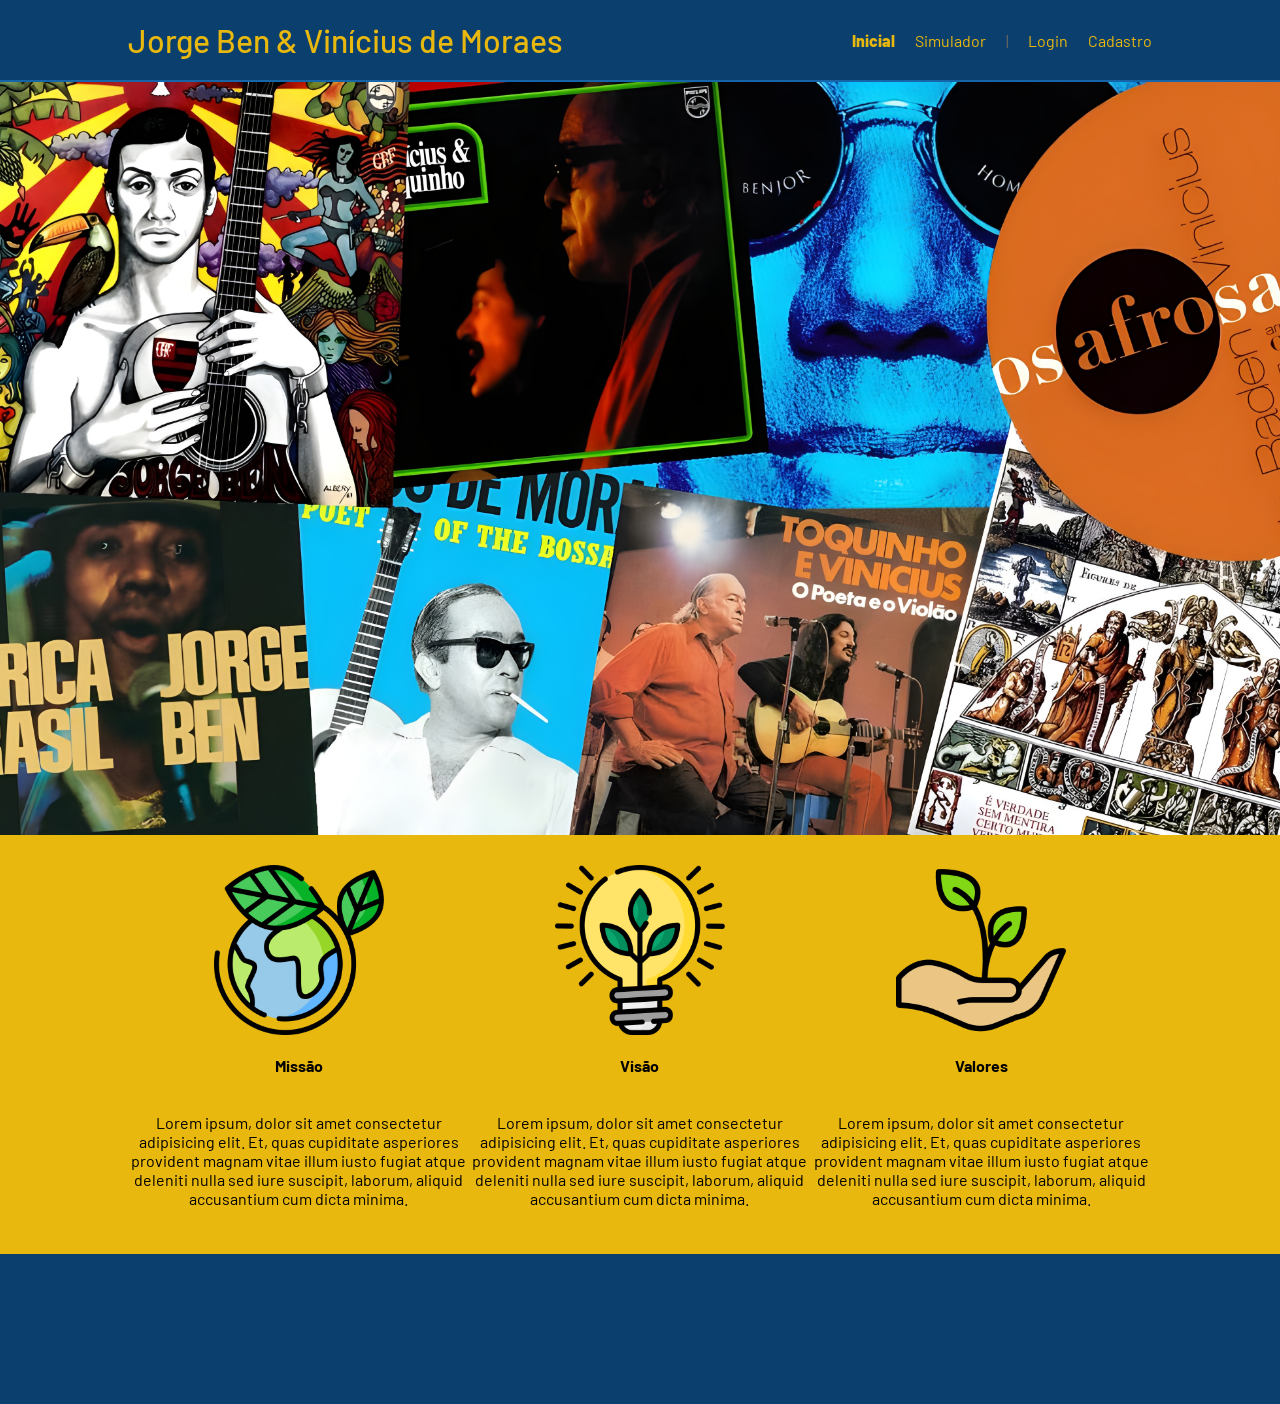
==== Site informativo + API/public/index.html @ c3c14b59 "Corrigindo pasta que estava como submodulo quebrado" ====
<!DOCTYPE html>
<html lang="en">

<head>
  <meta charset="UTF-8">
  <meta http-equiv="X-UA-Compatible" content="IE=edge">
  <meta name="viewport" content="width=device-width, initial-scale=1.0">

  <title>MPB | Página Inicial</title>

  <script src="./js/sessao.js"></script>

  <link rel="stylesheet" href="./css/estilo.css">
  <link rel="icon" href="./assets/icon/favicon2.ico">
  <link rel="preconnect" href="https://fonts.gstatic.com">
</head>

<body>
  <div class="header">
    <div class="container">
      <h1 class="titulo">Jorge Ben & Vinícius de Moraes</h1>
      <ul class="navbar">
        <li class="agora">
          <a href="#">Inicial</a>
        </li>
        <li>
          <a href="simulador.html">Simulador</a>
        </li>
        <li>|</li>
        <li>
          <a href="login.html">Login</a>
        </li>
        <li>
          <a href="cadastro.html">Cadastro</a>
        </li>
      </ul>
    </div>
  </div>

  <div class="banner">
    <div class="container">
      <p></p>
    </div>
  </div>

  <div class="social">
    <div class="container">
      <div class="boxes">
        <div class="box">
          <img src="assets/imgs/planet-earth_color.png">
          <h4>Missão</h4>
          <p>Lorem ipsum, dolor sit amet consectetur adipisicing elit. Et, quas cupiditate asperiores provident magnam
            vitae illum iusto fugiat atque deleniti nulla sed iure suscipit, laborum, aliquid accusantium cum dicta
            minima.</p>
        </div>
        <div class="box">
          <img src="assets/imgs/lightbulb_color.png">
          <h4>Visão</h4>
          <p>Lorem ipsum, dolor sit amet consectetur adipisicing elit. Et, quas cupiditate asperiores provident magnam
            vitae illum iusto fugiat atque deleniti nulla sed iure suscipit, laborum, aliquid accusantium cum dicta
            minima.</p>
        </div>
        <div class="box">
          <img src="assets/imgs/growth_color.png">
          <h4>Valores</h4>
          <p>Lorem ipsum, dolor sit amet consectetur adipisicing elit. Et, quas cupiditate asperiores provident magnam
            vitae illum iusto fugiat atque deleniti nulla sed iure suscipit, laborum, aliquid accusantium cum dicta
            minima.</p>
        </div>
      </div>
    </div>
  </div>

  <div class="footer">
    <div class="container">
      <h4>Feito por Mateus Lourenço de Almeida (um leigo que admira gênios) &hearts; SPTech &copy; 2026</h4>
      <span class="version">v1.0.1</span>
    </div>
  </div>
</body>

</html>
---- Site informativo + API/public/css/estilo.css ----
@import url('https://fonts.googleapis.com/css2?family=Barlow:ital,wght@0,100;0,200;0,300;0,400;0,500;0,600;0,700;0,800;0,900;1,100;1,200;1,300;1,400;1,500;1,600;1,700;1,800;1,900&display=swap');

body {
  margin: 0;
  padding: 0;
  font-family: 'Barlow', 'Segoe UI', 'Segoe UI', Tahoma, Geneva, Verdana, sans-serif;
  background-color: var(--texto);
}

:root {
  --tamanho-header: 80px;
  --tamanho-banner: calc(100vh - var(--tamanho-header) - var(--tamanho-footer) - 2px);
  --tamanho-simulador: calc(100vh - var(--tamanho-header) - var(--tamanho-footer) - 2px);
  --tamanho-login: calc(100vh - var(--tamanho-header) - var(--tamanho-footer) - 2px);
  --tamanho-footer: 65px;
  --verde: #143D25;
  --verde2: #1E5C38;
  --marinho: #10293B;
  --azul: #0A3F6E;
  --azul2: #1565A8;
  --amarelo: #E8B820;
  --amarelo2: #E9B80F;
  --ouro: #D89F07;
  --branco: #F8F4EC;
  --texto: #1A1A18;
  --cinza: #6B6860;

}

.container {
  display: flex;
  width: 80%;
  margin: auto;
}

.header {
  height: var(--tamanho-header);
  border-bottom: 2px solid var(--azul2);
  position: sticky;
  top: 0;
  z-index: 1000;
  background-color: var(--azul);
}

.header .container {
  justify-content: space-between;
  align-items: center;
  height: 100%;
}

.header a {
  text-decoration: none;
  color: var(--amarelo2);
}

.agora {
  font-weight: 800;

}

.navbar {
  width: 300px;
  display: flex;
  align-items: center;
  justify-content: space-between;
  list-style: none;
  color: var(--cinza);
}

.titulo {
  color: var(--amarelo2);
  width: fit-content;
  font-weight: 500;
}

.header h1 {
  margin: 0;
}

/* BANNER */

.banner {
  height: var(--tamanho-banner);
  color: var(--verde);
  background-image: url('../assets/banner/banner-fundo.jpeg');
  background-size: cover;
  background-position: center;
}

.banner .container {
  justify-content: center;
  align-items: center;
  height: 100%;
}

.banner .container p {
  width: 50%;
  margin: 0;
  padding: 0;
  font-size: 36px;
}

.banner .container span {
  font-weight: 800;
}

/* MISSÃO VISÃO VALORES */

.social {
  background-color: #e5e5e5;
  display: flex;
}

.social .container {
  justify-content: center;
}

.box img {
  width: 170px;
}

.social .container .boxes {
  display: flex;
  justify-content: space-between;
  width: 100%;
  padding: 30px 0;
}

.social {
  background-color: var(--amarelo2);
}

.social p {
  text-align: center;
}

.box {
  display: flex;
  flex-direction: column;
  align-items: center;
}

/* FOOTER */

.footer {
  background-color: var(--azul);
  height: 150px;
  color: var(--azul);
  display: flex;
  font-size: 15px;
}

.footer .container {
  justify-content: center;
  text-align: center;
}

.footer .container .version {
  font-size: 12px;
}

/* LOGIN */

.login {
  height: var(--tamanho-login);
  position: relative;
  z-index: 1;
}

.login::before {
  content: "";
  position: absolute;
  width: 100%;
  height: 100%;
  background-image: url('../assets/banner/tabua\ de\ esmeralda.jpeg');
  background-size: cover;
  background-position: center;
  z-index: -1;
  opacity: 0.5;
}

.login .container {
  justify-content: center;
  align-items: center;
  height: 100%;
}

.card {
  width: 60%;
  background-color: var(--azul);
  border-radius: 30px;
  display: flex;
  align-items: center;
  justify-content: space-evenly;
  color: var(--amarelo);
  flex-direction: column;
  height: fit-content;
  padding: 20px 0;
}

.card h2 {
  margin: 0;
  font-size: 30px;
}

.formulario {
  display: flex;
  height: 90%;
  width: 80%;
  justify-content: space-around;
  flex-direction: column;
}

.formulario span {
  font-size: 15px;
  font-weight: 800;
}

.formulario input {
  border: 2px solid #32b9cd;
  text-align: center;
  border-radius: 10px;
  margin: 0;
}

.formulario select {
  border: 2px solid #32b9cd;
  background-color: white;
  color: gray;
  height: 36px;
  text-align: center;
  border-radius: 10px;
  margin: 0;
}

.campo {
  display: flex;
  flex-direction: column;
  justify-content: start;
  padding: 5px 0;
}

.botao {
  cursor: pointer;
  font-family: "Barlow", sans-serif;
  border: 0;
  border-radius: 5px;
  font-weight: 600;
  font-size: 18px;
  color: var(--azul);
  background-color: var(--amarelo);
  width: 120px;
  height: 30px;
  align-self: center;
  margin-top: 20px;
}

.loading-div {
  width: 50px;
  display: none;
}

.loading-div img {
  height: 50px;
  width: 50px;
}

#div_erros_login {
  display: none
}

/* FORMULARIO */

.alerta_erro {
  display: flex;
  justify-content: flex-end;
}

.card_erro {
  display: none;
  background-color: #fff;
  color: black;
  width: 230px;
  position: fixed;
  border-radius: 4px;
  border: #ED145B 3px solid;
  padding: 10px;
  margin-right: 10%;
}

.card_erro #mensagem_erro {
  font-weight: 500;
  font-size: 20px;
}

.formulario .tipo_campo {
  font-size: 20px;
  font-weight: 600 !important;
}

.formulario {
  display: flex;
  flex-direction: column;
}

input {
  margin-bottom: 10px;
  border: 2px solid #32b9cd;
  padding: 10px;
  text-align: center;
  border-radius: 10px;
}

.btn {
  font-family: "Barlow", sans-serif;
  border: 0;
  border-radius: 5px;
  font-weight: 600;
  font-size: 18px;
  padding: 10px 15px;
  color: white;
  background-color: #ED145B;
  width: 120px;
  align-self: center;
  margin-top: 5px;
}

.loading-div {
  width: 50px;
  margin: auto;
  display: none;
}

.loading-div img {
  height: 50px;
  width: 50px;
}

/* SIMULADOR */

.simulador {
  min-height: var(--tamanho-simulador);
  background-color: var(--marinho);
}

.simulador .container {
  flex-direction: column;
  overflow: scroll;
  height: var(--tamanho-simulador);
}

/* SIMULADOR múltipla escolha */

.pergunta {
  background-color: var(--azul);
  border-radius: 8px;
  padding: 24px;
  color: var(--branco);
}

.pergunta p {
  font-size: 1.1rem;
  font-weight: 600;
  margin: 0 0 16px 0;
  color: var(--amarelo2);
}

.opcoes {
  display: flex;
  flex-direction: column;
  gap: 10px;
}

.opcoes label {
  display: flex;
  align-items: center;
  gap: 10px;
  cursor: pointer;
  font-size: 0.95rem;
  color: var(--branco);
}

.opcoes input[type="radio"] {
  accent-color: var(--amarelo2);
  width: 16px;
  height: 16px;
  cursor: pointer;
}

.btn-simulador {
  background-color: var(--amarelo2);
  color: var(--texto);
  border: none;
  padding: 12px 32px;
  border-radius: 6px;
  font-size: 1rem;
  font-weight: 700;
  cursor: pointer;
  width: fit-content;
  transition: background-color 0.2s;
}

.btn-simulador:hover {
  background-color: var(--ouro);
}

/* ALERTA */

#alerta {
  position: absolute;
  right: 0;
  bottom: 0;
}

.mensagem-alarme {
  background-color: white;
  border-radius: 5px;
  width: 300px;
  height: 80px;
  margin: 10px;
  padding: 10px 0;
  display: flex;
  justify-content: space-evenly;
  align-items: center;
}

.mensagem-alarme h3 {
  font-size: 14px;
  margin: 0;
}

.mensagem-alarme .informacao {
  width: 66%;
}

.alarme-sino {
  width: 48px;
  height: 48px;
  animation-name: bell;
  animation-duration: 4s;
  background-image: url('https://cdn-icons-png.flaticon.com/512/1157/1157000.png');
  background-size: cover;
  animation-iteration-count: infinite;
}

@keyframes bell {
  0% {
    transform: rotate(25deg)
  }

  25% {
    transform: rotate(-25deg)
  }

  50% {
    transform: rotate(25deg)
  }

  75% {
    transform: rotate(-25deg)
  }

  100% {
    transform: rotate(25deg)
  }
}
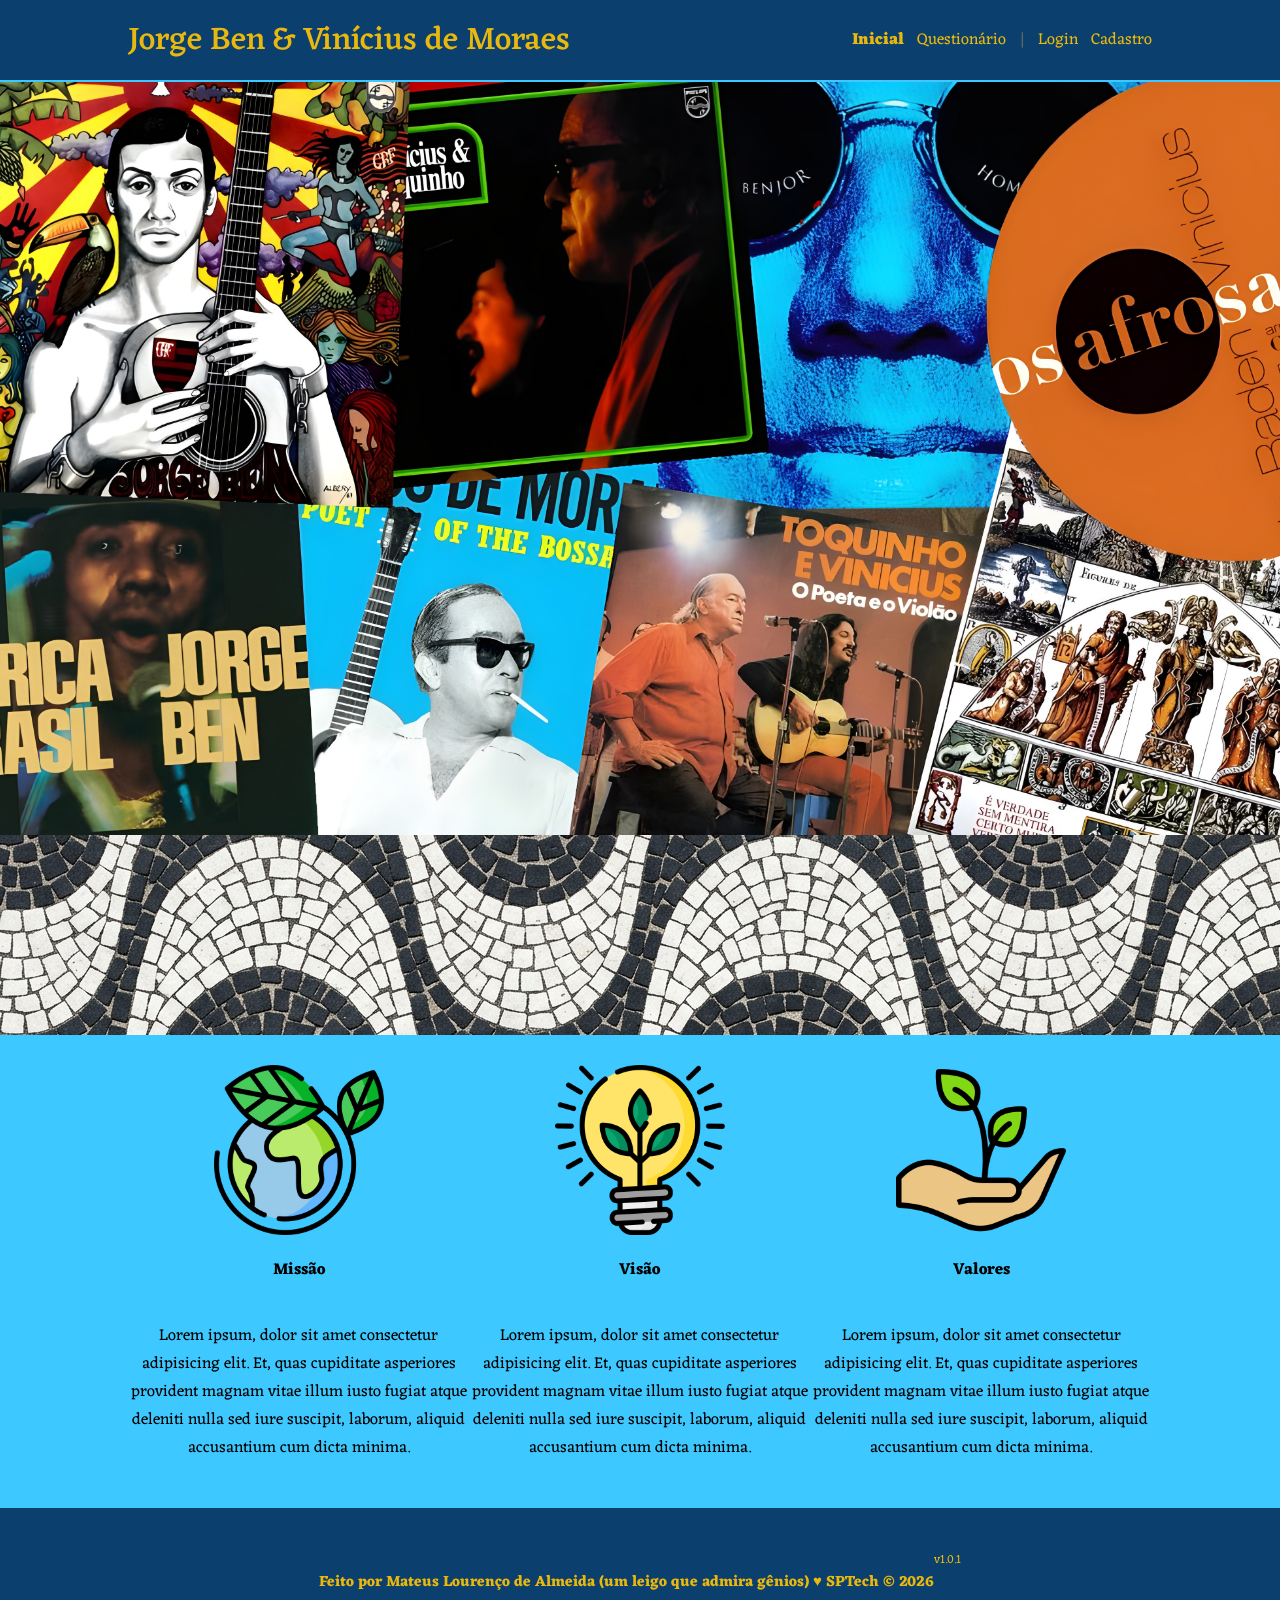
==== commit 30438d6d: "Subindo nova versão com ajustes no designe correções no questionário" ====
--- a/Site informativo + API/public/index.html
+++ b/Site informativo + API/public/index.html
@@ -11,7 +11,7 @@
   <script src="./js/sessao.js"></script>
 
   <link rel="stylesheet" href="./css/estilo.css">
-  <link rel="icon" href="./assets/icon/favicon2.ico">
+  <link rel="icon" href="./assets/icon/vinil.png">
   <link rel="preconnect" href="https://fonts.gstatic.com">
 </head>
 
@@ -24,9 +24,9 @@
           <a href="#">Inicial</a>
         </li>
         <li>
-          <a href="simulador.html">Simulador</a>
+          <a href="simulador.html">Questionário</a>
         </li>
-        <li>|</li>
+        <li> | </li>
         <li>
           <a href="login.html">Login</a>
         </li>
@@ -39,7 +39,16 @@
 
   <div class="banner">
     <div class="container">
-      <p></p>
+
+    <p></p>
+  </div>
+  </div>
+
+  <div class="transition">
+    <div class="container">
+      <h4>
+
+      </h4>
     </div>
   </div>
 
--- a/Site informativo + API/public/css/estilo.css
+++ b/Site informativo + API/public/css/estilo.css
@@ -1,10 +1,11 @@
-@import url('https://fonts.googleapis.com/css2?family=Barlow:ital,wght@0,100;0,200;0,300;0,400;0,500;0,600;0,700;0,800;0,900;1,100;1,200;1,300;1,400;1,500;1,600;1,700;1,800;1,900&display=swap');
+@import url('https://fonts.googleapis.com/css2?family=Rethink+Sans:wght@400;700&family=Eczar:wght@400;700&family=Work+Sans:wght@400;700&family=Suez+One&display=swap');
 
 body {
   margin: 0;
   padding: 0;
-  font-family: 'Barlow', 'Segoe UI', 'Segoe UI', Tahoma, Geneva, Verdana, sans-serif;
+  font-family: 'Eczar', 'Work Sans', 'Suez One';
   background-color: var(--texto);
+
 }
 
 :root {
@@ -13,16 +14,17 @@
   --tamanho-simulador: calc(100vh - var(--tamanho-header) - var(--tamanho-footer) - 2px);
   --tamanho-login: calc(100vh - var(--tamanho-header) - var(--tamanho-footer) - 2px);
   --tamanho-footer: 65px;
+  --texto: #1A1A18;
+  --amarelo: #E8B820;
+  --branco: #F8F4EC;
+  --amarelo2: #E9B80F;
+  --ouro: #D89F07;
+  --azul: #0A3F6E;
+  --azul2: #3dc8ff;
+  --marinho: #10293B;
   --verde: #143D25;
   --verde2: #1E5C38;
-  --marinho: #10293B;
-  --azul: #0A3F6E;
-  --azul2: #1565A8;
-  --amarelo: #E8B820;
-  --amarelo2: #E9B80F;
-  --ouro: #D89F07;
-  --branco: #F8F4EC;
-  --texto: #1A1A18;
+  --vermelho: #e70000;
   --cinza: #6B6860;
 
 }
@@ -54,8 +56,8 @@
 }
 
 .agora {
-  font-weight: 800;
-
+  font-weight: 1000;
+  color: var(--amarelo2);
 }
 
 .navbar {
@@ -104,10 +106,23 @@
   font-weight: 800;
 }
 
+/* TRANSIÇÃO */
+
+.transition {
+  background: color #808000;
+  background-image: url('../assets/copacabana_pattern.png');
+}
+
+.transition .container {
+  height: 200px;
+  justify-content: center;
+}
+
+
 /* MISSÃO VISÃO VALORES */
 
 .social {
-  background-color: #e5e5e5;
+  background-color: var(--azul2);
   display: flex;
 }
 
@@ -126,10 +141,6 @@
   padding: 30px 0;
 }
 
-.social {
-  background-color: var(--amarelo2);
-}
-
 .social p {
   text-align: center;
 }
@@ -145,7 +156,7 @@
 .footer {
   background-color: var(--azul);
   height: 150px;
-  color: var(--azul);
+  color: var(--amarelo2);
   display: flex;
   font-size: 15px;
 }
@@ -339,20 +350,24 @@
 /* SIMULADOR */
 
 .simulador {
-  min-height: var(--tamanho-simulador);
+  padding-bottom: 48px;
+  max-width: 100%;
+  overflow-x: hidden;
+  background-size: cover;
+  background-position: center;
   background-color: var(--marinho);
+  background-image: url('../assets/imgs/transparent-image\ \(1\).png')
 }
 
 .simulador .container {
   flex-direction: column;
-  overflow: scroll;
-  height: var(--tamanho-simulador);
-}
+}
+
 
 /* SIMULADOR múltipla escolha */
 
 .pergunta {
-  background-color: var(--azul);
+  background-color: var(--ouro);
   border-radius: 8px;
   padding: 24px;
   color: var(--branco);
@@ -362,7 +377,7 @@
   font-size: 1.1rem;
   font-weight: 600;
   margin: 0 0 16px 0;
-  color: var(--amarelo2);
+  color: var(--azul);
 }
 
 .opcoes {
@@ -388,7 +403,7 @@
 }
 
 .btn-simulador {
-  background-color: var(--amarelo2);
+  background-color: var(--amarelo);
   color: var(--texto);
   border: none;
   padding: 12px 32px;
@@ -397,7 +412,6 @@
   font-weight: 700;
   cursor: pointer;
   width: fit-content;
-  transition: background-color 0.2s;
 }
 
 .btn-simulador:hover {
@@ -463,4 +477,89 @@
   100% {
     transform: rotate(25deg)
   }
+}
+
+/* DASHBOARD */
+.dash-wrapper {
+  display: flex;
+  min-height: calc(100vh - var(--tamanho-header) - var(--tamanho-footer));
+}
+
+.dash-sidebar {
+  width: 260px;
+  min-width: 260px;
+  background-color: var(--azul);
+  display: flex;
+  flex-direction: column;
+  padding: 40px 24px;
+  gap: 12px;
+  border-right: 2px solid var(--azul2);
+}
+
+.dash-sidebar .saudacao {
+  color: var(--branco);
+  font-size: 0.95rem;
+  margin: 0 0 16px 0;
+  padding-bottom: 16px;
+  border-bottom: 1px solid var(--azul2);
+}
+
+.dash-sidebar .saudacao span {
+  color: var(--amarelo2);
+  font-weight: 800;
+  display: block;
+  font-size: 1.1rem;
+}
+
+.dash-content {
+  flex: 1;
+  background-color: var(--marinho);
+  padding: 40px 48px;
+}
+
+.btn-nav {
+  width: 100%;
+  padding: 14px 16px;
+  border-radius: 8px;
+  font-family: 'Barlow', sans-serif;
+  font-size: 0.95rem;
+  font-weight: 600;
+  cursor: pointer;
+  text-align: center;
+  text-decoration: none;
+  display: block;
+  border: 2px solid var(--amarelo2);
+  color: var(--amarelo2);
+  background-color: transparent;
+  transition: all 0.2s;
+}
+
+.btn-nav:hover,
+.btn-nav.ativo {
+  background-color: var(--amarelo2);
+  color: var(--texto);
+}
+
+.btn-nav.sair {
+  border-color: var(--cinza);
+  color: var(--cinza);
+  margin-top: auto;
+}
+
+.btn-nav.sair:hover {
+  background-color: var(--verde);
+  color: var(--branco);
+}
+
+.dash-titulo {
+  color: var(--amarelo2);
+  margin: 0 0 32px 0;
+  font-size: 1.6rem;
+}
+
+.dash-subtitulo {
+  color: var(--branco);
+  opacity: 0.6;
+  font-size: 0.85rem;
+  margin: -24px 0 32px 0;
 }
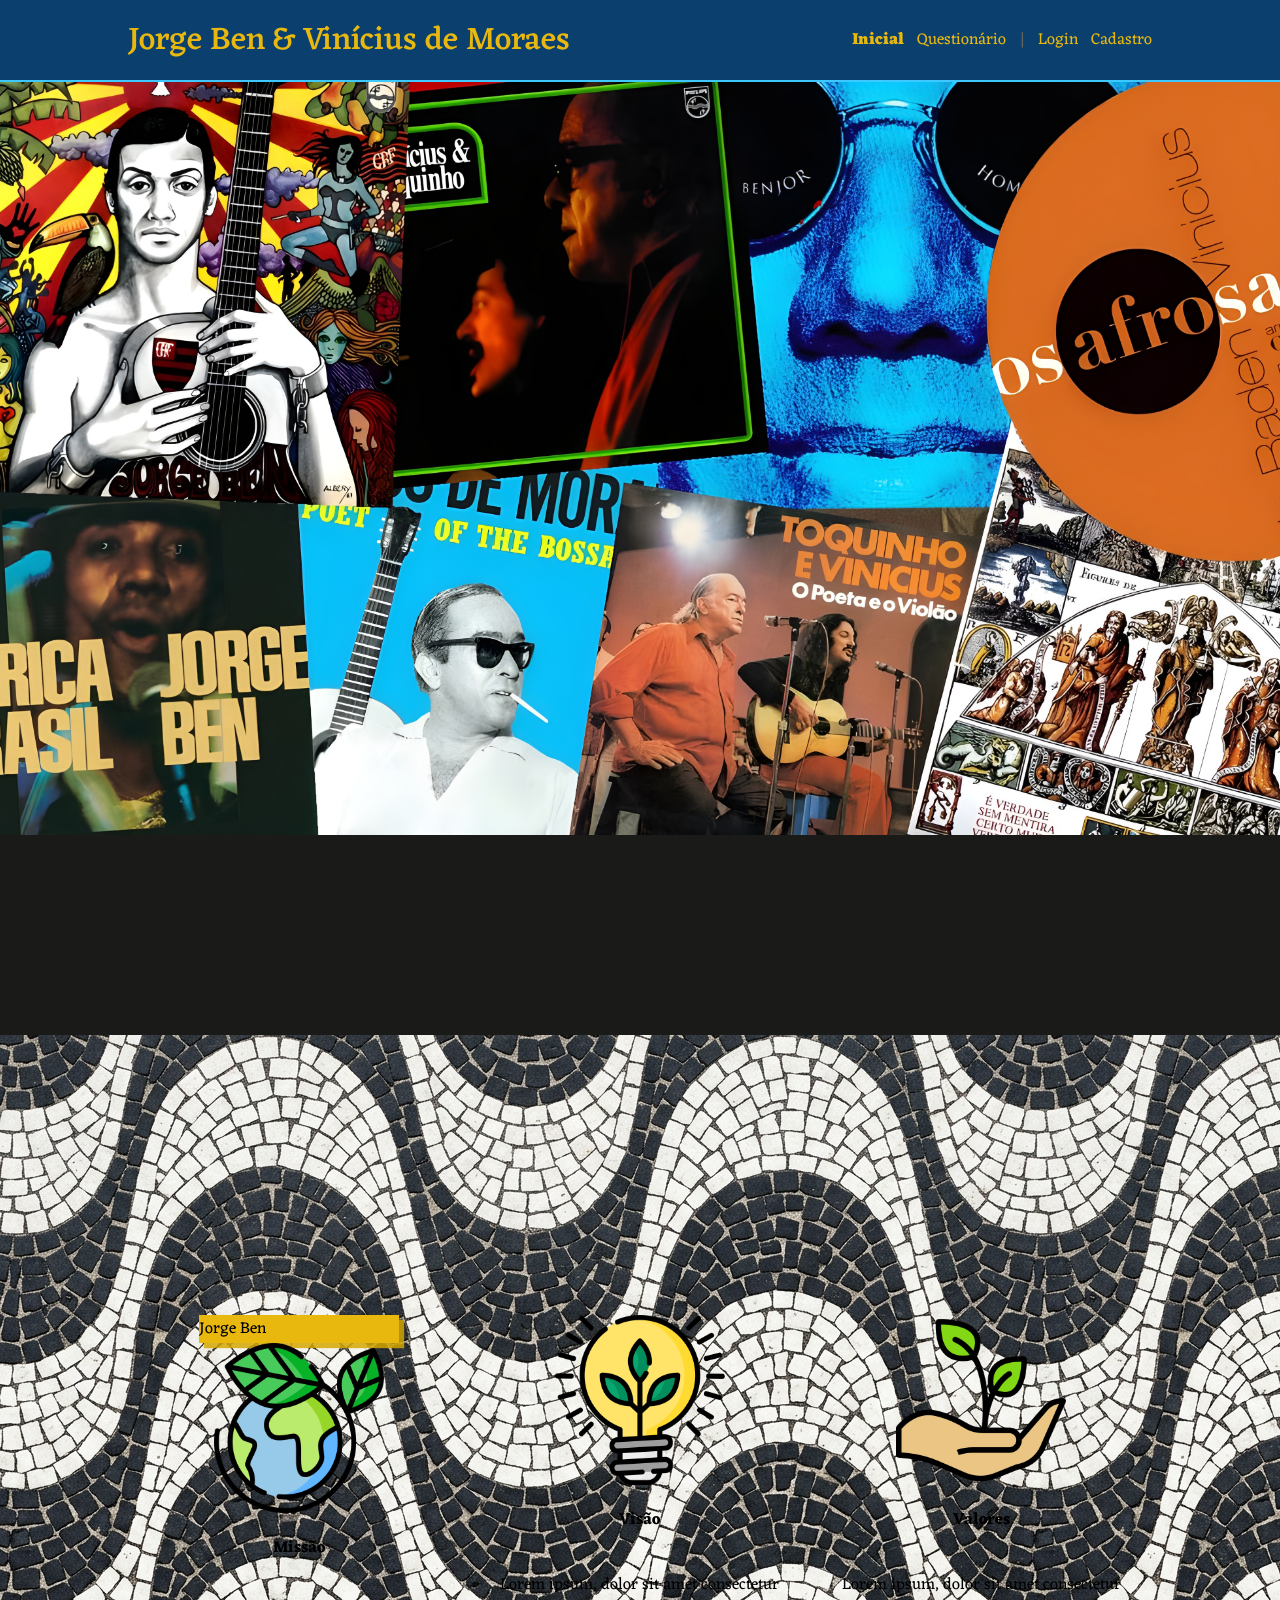
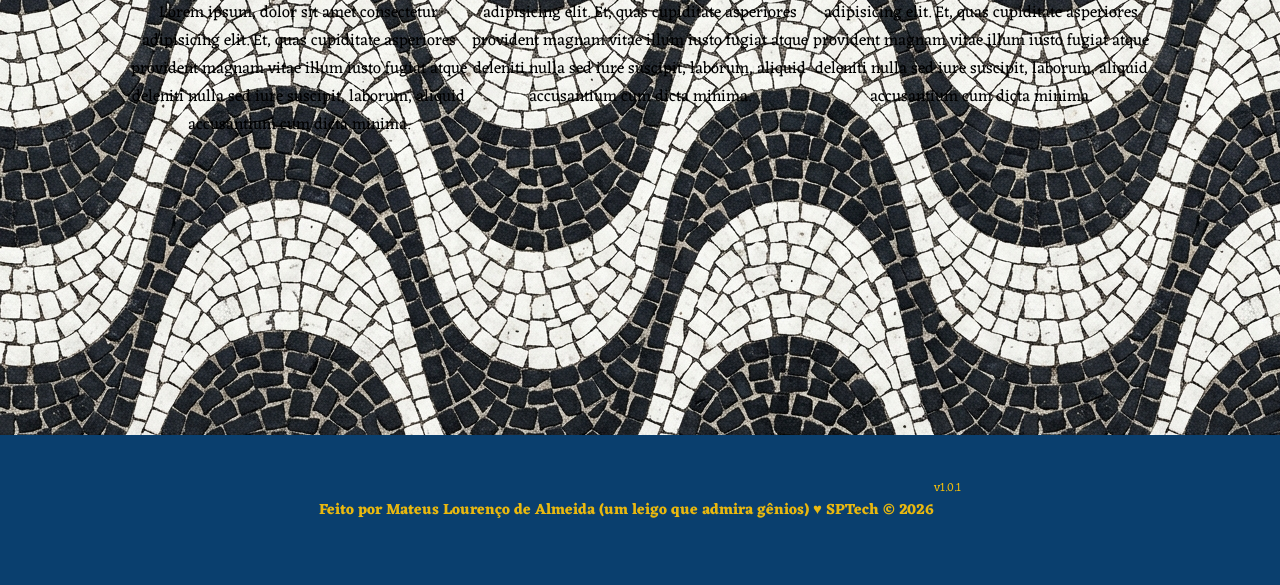
==== commit 04da17d4: "Subindo alterações na Home" ====
--- a/Site informativo + API/public/index.html
+++ b/Site informativo + API/public/index.html
@@ -40,14 +40,13 @@
   <div class="banner">
     <div class="container">
 
-    <p></p>
-  </div>
+      <p></p>
+    </div>
   </div>
 
   <div class="transition">
     <div class="container">
       <h4>
-
       </h4>
     </div>
   </div>
@@ -56,6 +55,9 @@
     <div class="container">
       <div class="boxes">
         <div class="box">
+          <div class="artist">
+            Jorge Ben
+          </div>
           <img src="assets/imgs/planet-earth_color.png">
           <h4>Missão</h4>
           <p>Lorem ipsum, dolor sit amet consectetur adipisicing elit. Et, quas cupiditate asperiores provident magnam
@@ -65,6 +67,7 @@
         <div class="box">
           <img src="assets/imgs/lightbulb_color.png">
           <h4>Visão</h4>
+
           <p>Lorem ipsum, dolor sit amet consectetur adipisicing elit. Et, quas cupiditate asperiores provident magnam
             vitae illum iusto fugiat atque deleniti nulla sed iure suscipit, laborum, aliquid accusantium cum dicta
             minima.</p>
@@ -79,6 +82,9 @@
       </div>
     </div>
   </div>
+<div>
+
+</div>
 
   <div class="footer">
     <div class="container">
--- a/Site informativo + API/public/css/estilo.css
+++ b/Site informativo + API/public/css/estilo.css
@@ -5,7 +5,6 @@
   padding: 0;
   font-family: 'Eczar', 'Work Sans', 'Suez One';
   background-color: var(--texto);
-
 }
 
 :root {
@@ -19,6 +18,7 @@
   --branco: #F8F4EC;
   --amarelo2: #E9B80F;
   --ouro: #D89F07;
+  --amareloSombra: 5px 5px 1px #d4a702d6;
   --azul: #0A3F6E;
   --azul2: #3dc8ff;
   --marinho: #10293B;
@@ -110,7 +110,6 @@
 
 .transition {
   background: color #808000;
-  background-image: url('../assets/copacabana_pattern.png');
 }
 
 .transition .container {
@@ -118,12 +117,19 @@
   justify-content: center;
 }
 
-
 /* MISSÃO VISÃO VALORES */
 
 .social {
-  background-color: var(--azul2);
-  display: flex;
+  display: flex;
+  background-image: url('../assets/imgs/copacabana_pattern.png');
+  height: 1000px;
+}
+
+.artist {
+  background-color: var(--amarelo2);
+  width: 200px;
+  transform: matrix(20);
+  box-shadow: var(--amareloSombra);
 }
 
 .social .container {
@@ -294,7 +300,7 @@
   width: 230px;
   position: fixed;
   border-radius: 4px;
-  border: #ED145B 3px solid;
+  border: var(--amarelo2) 3px solid;
   padding: 10px;
   margin-right: 10%;
 }
